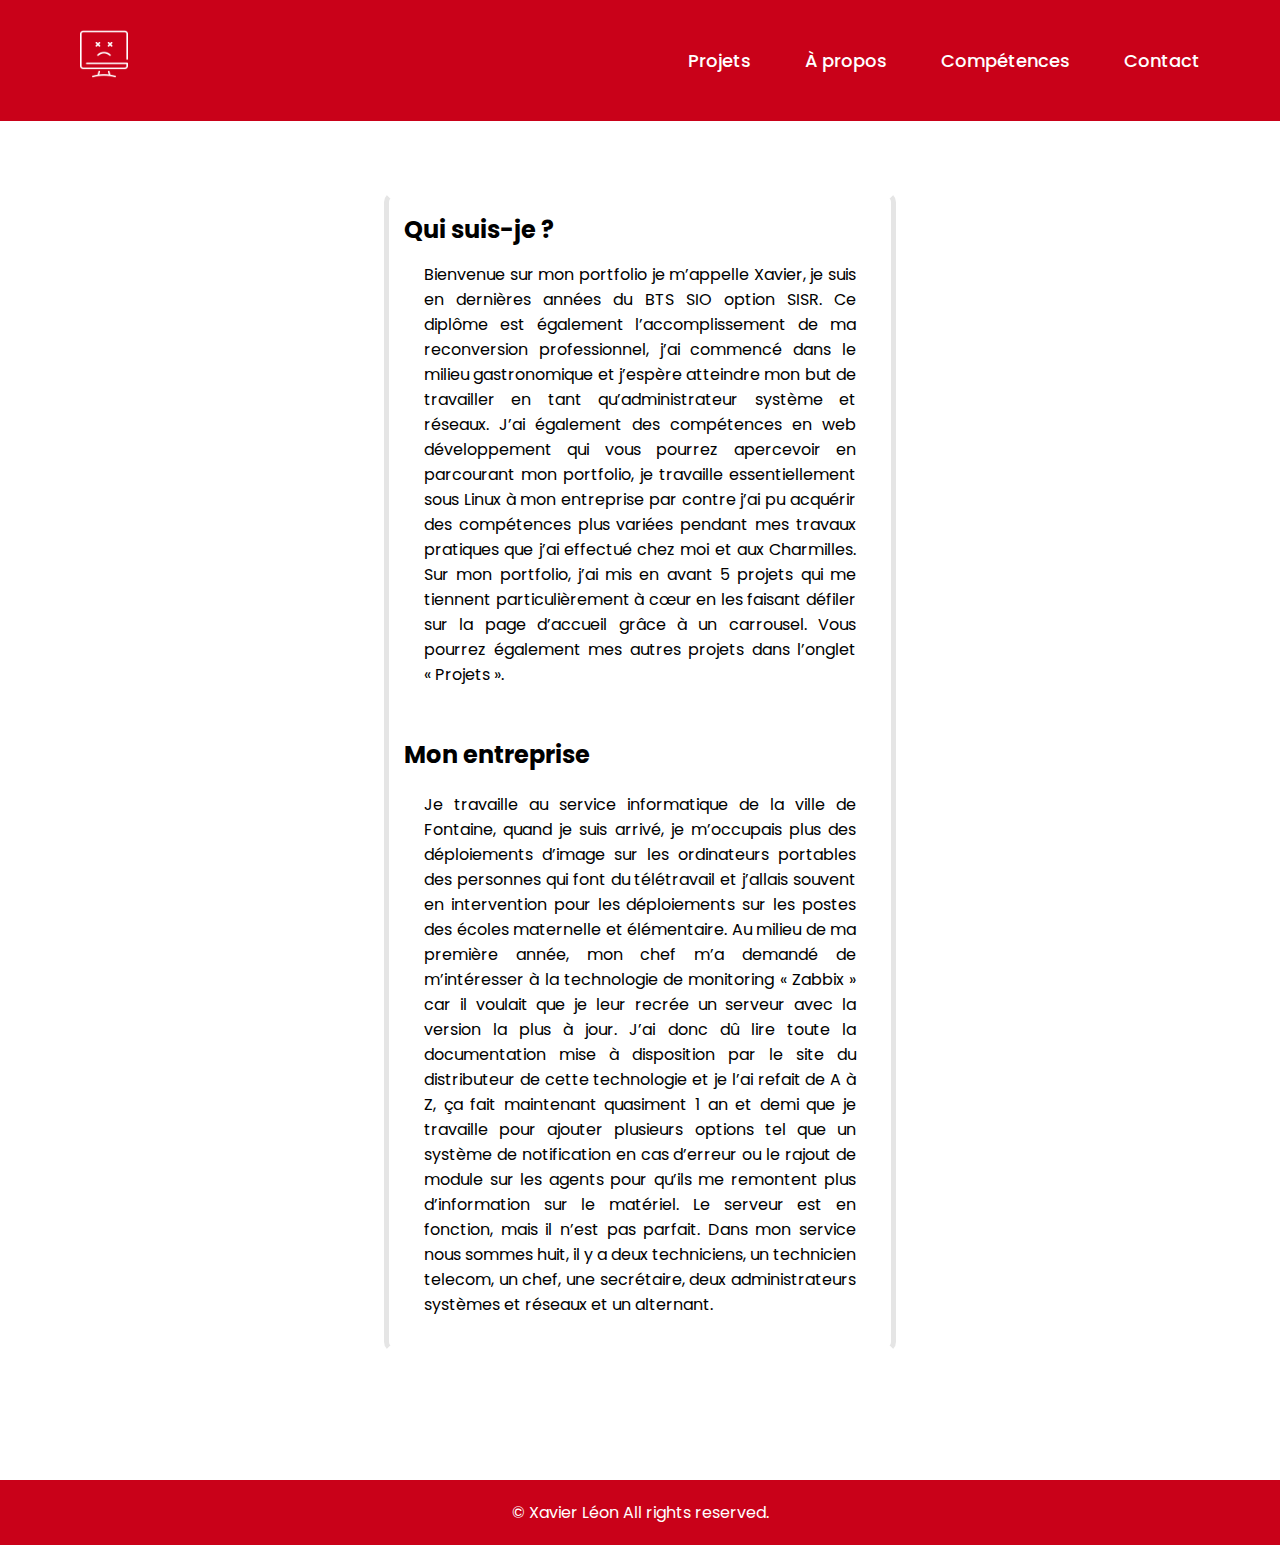
==== Apropos/index.html @ 5a6fc3d4 "Fix lien des onglets de la nav bar" ====
<!DOCTYPE html>
<html lang="en">
<head>
    <meta charset="UTF-8">
    <meta name="viewport" content="width=device-width, initial-scale=1.0">
    <link rel="stylesheet" href="styles.css">
    <title>À propos</title>
</head>
<body>

    <header class="header">
        <a href="https://urekaze.github.io/SiteEcole/Carrousel/carrousel.html" class="logo">
            <img src="./images/icons8-computer-60.png" alt="">
        </a>
        <nav class="navbar">
            <a href="https://urekaze.github.io/SiteEcole/Projets/index.html">Projets</a>
            <a href="https://urekaze.github.io/SiteEcole/Apropos/index.html">À propos</a>
            <a href="https://urekaze.github.io/SiteEcole/Competences/index.html">Compétences</a>
            <a href="https://urekaze.github.io/SiteEcole/Contact/index.html?fullName=&username=#&email=&phoneNumber=&password=#&confirmPassword=#">Contact</a>
        </nav>
    </header>

    <main>
        <div class="container">
            <h2>Qui suis-je ?</h2>
            <p class="Me">Bienvenue sur mon portfolio je m’appelle Xavier, je suis en dernières années du BTS SIO option SISR. Ce diplôme est également l’accomplissement de ma reconversion professionnel, j’ai commencé dans le milieu gastronomique et j’espère atteindre mon but de travailler en tant qu’administrateur système et réseaux. J’ai également des compétences en web développement qui vous pourrez apercevoir en parcourant mon portfolio, je travaille essentiellement sous Linux à mon entreprise par contre j’ai pu acquérir des compétences plus variées pendant mes travaux pratiques que j’ai effectué chez moi et aux Charmilles. Sur mon portfolio, j’ai mis en avant 5 projets qui me tiennent particulièrement à cœur en les faisant défiler sur la page d’accueil grâce à un carrousel. Vous pourrez également mes autres projets dans l’onglet « Projets ».</p>
            <h2 class="Company-about">Mon entreprise</h2>
            <p class="Company">Je travaille au service informatique de la ville de Fontaine, quand je suis arrivé, je m’occupais plus des déploiements d’image sur les ordinateurs portables des personnes qui font du télétravail et j’allais souvent en intervention pour les déploiements sur les postes des écoles maternelle et élémentaire. Au milieu de ma première année, mon chef m’a demandé de m’intéresser à la technologie de monitoring « Zabbix » car il voulait que je leur recrée un serveur avec la version la plus à jour. J’ai donc dû lire toute la documentation mise à disposition par le site du distributeur de cette technologie et je l’ai refait de A à Z, ça fait maintenant quasiment 1 an et demi que je travaille pour ajouter plusieurs options tel que un système de notification en cas d’erreur ou le rajout de module sur les agents pour qu’ils me remontent plus d’information sur le matériel. Le serveur est en fonction, mais il n’est pas parfait. Dans mon service nous sommes huit, il y a deux techniciens, un technicien telecom, un chef, une secrétaire, deux administrateurs systèmes et réseaux et un alternant.</p>
        </div>
    </main>

    <footer>
        <p>© Xavier Léon All rights reserved.</p>
    </footer>
    
</body>
</html>
---- Apropos/styles.css ----
@import url("https://fonts.googleapis.com/css2?family=Poppins:wght@300;400;500;600;700;800;900&display=swap");

* {
    margin: 0;
    padding: 0;
    box-sizing: border-box;
    font-family: "Poppins", sans-serif;
}

.header {
    position: fixed;
    top: 0;
    left: 0;
    width: 100%;
    padding: 30px 80px;
    background: #c90119;
    display: flex;
    justify-content: space-between;
    align-items: center;
    z-index: 1000;
}

.header .logo img {
    width: 75%;
}

.logo {
    width: 5vw;
    font-size: 32px;
    color: #fff;
    text-decoration: none;
    font-weight: 700;
}

.navbar a {
    font-size: 18px;
    color: #fff;
    text-decoration: none;
    font-weight: 500;
    margin-left: 50px;
}

main {
    display: flex;
    justify-content: center;
}

.container {
    display: flex;
    flex-direction: column;
    margin: 15% 30% 10% 30%;
    padding: 15px;
    border: solid 5px white;
    border-left-color:rgba(0, 0, 0, .1);
    border-right-color:rgba(0, 0, 0, .1);
    border-radius: 10px;
}

.Me {
    font-size: 16px;
    padding-left: 20px;
    padding-top: 15px;
    padding-right: 20px;
    text-align: justify;
}

.Company {
    font-size: 16px;
    padding-left: 20px;
    padding-bottom: 15px;
    padding-right: 20px;
    text-align: justify;
    margin-top: 20px;
}

.Company-about {
    margin-top: 50px;
}

footer {
    display: flex;
    justify-content: center;
    background-color: #c90119;
    padding: 20px;
}

footer p {
    color: #fff;
}
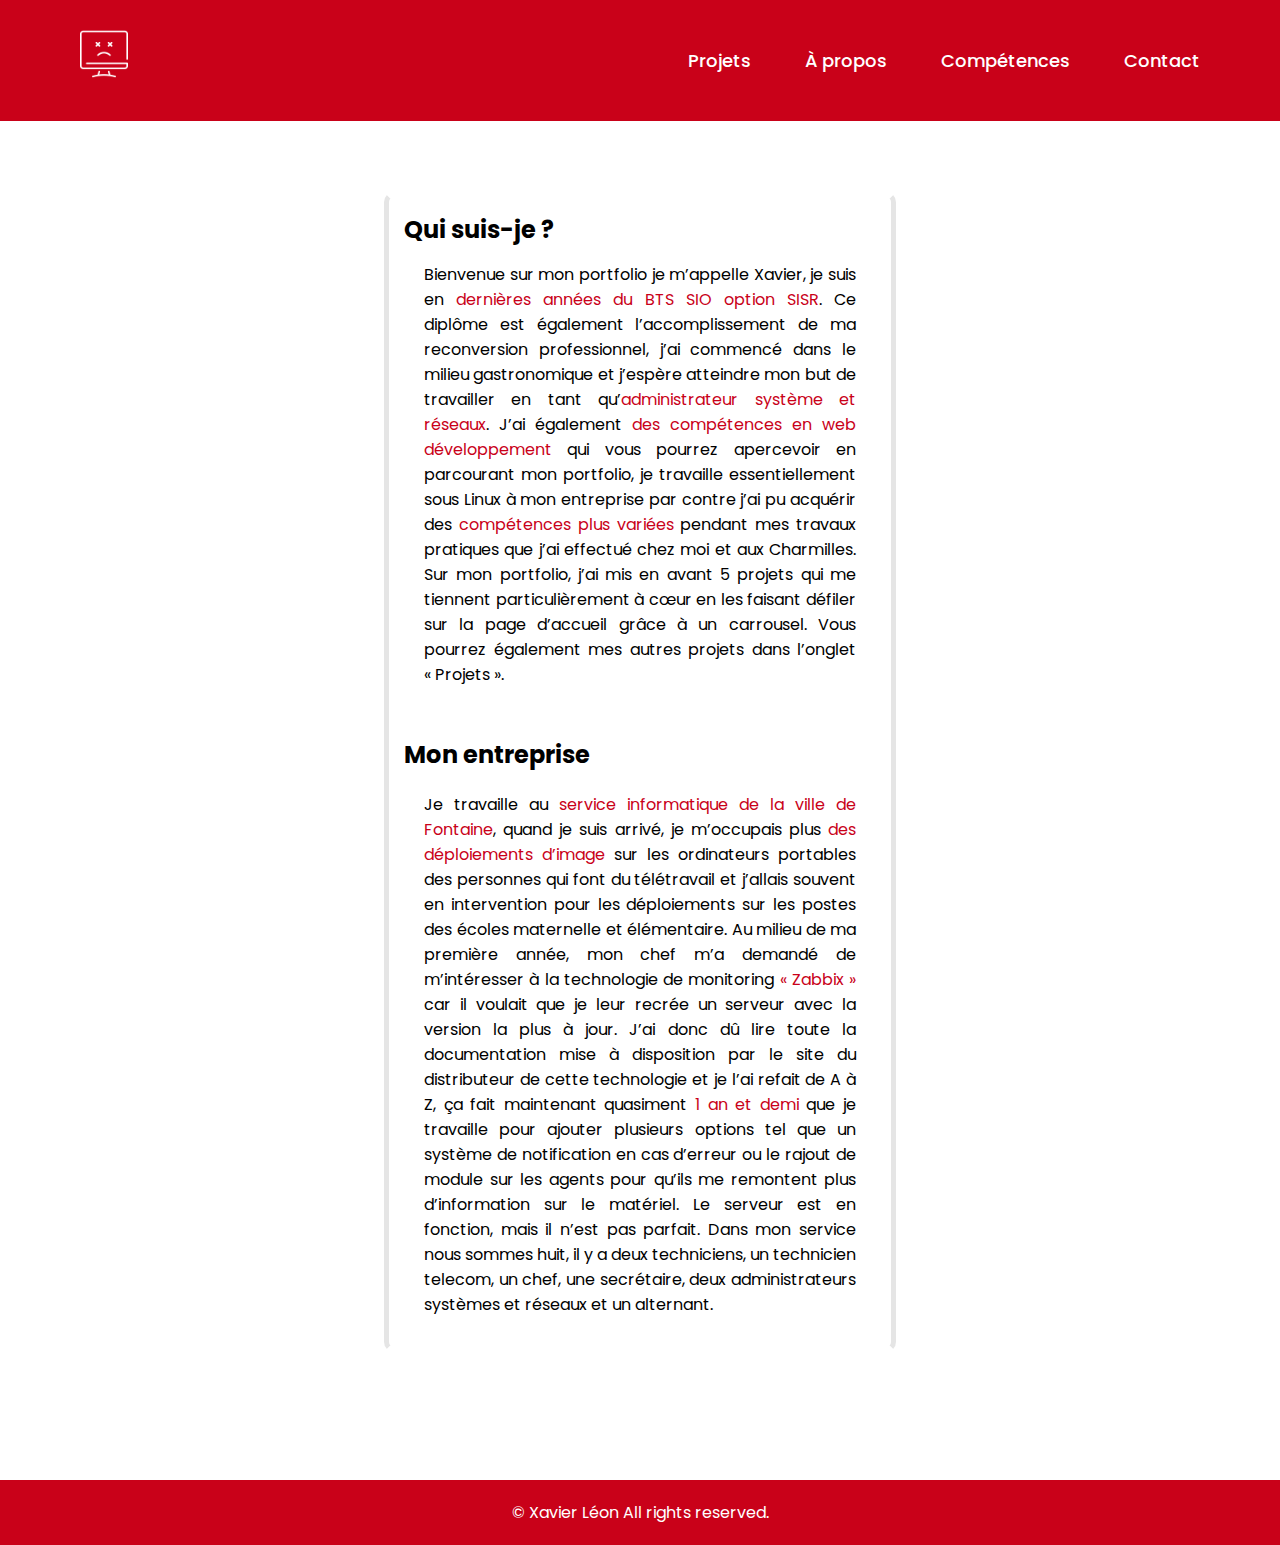
==== commit be7d1822: "ajout de couleur dans à propos" ====
--- a/Apropos/index.html
+++ b/Apropos/index.html
@@ -23,9 +23,32 @@
     <main>
         <div class="container">
             <h2>Qui suis-je ?</h2>
-            <p class="Me">Bienvenue sur mon portfolio je m’appelle Xavier, je suis en dernières années du BTS SIO option SISR. Ce diplôme est également l’accomplissement de ma reconversion professionnel, j’ai commencé dans le milieu gastronomique et j’espère atteindre mon but de travailler en tant qu’administrateur système et réseaux. J’ai également des compétences en web développement qui vous pourrez apercevoir en parcourant mon portfolio, je travaille essentiellement sous Linux à mon entreprise par contre j’ai pu acquérir des compétences plus variées pendant mes travaux pratiques que j’ai effectué chez moi et aux Charmilles. Sur mon portfolio, j’ai mis en avant 5 projets qui me tiennent particulièrement à cœur en les faisant défiler sur la page d’accueil grâce à un carrousel. Vous pourrez également mes autres projets dans l’onglet « Projets ».</p>
-            <h2 class="Company-about">Mon entreprise</h2>
-            <p class="Company">Je travaille au service informatique de la ville de Fontaine, quand je suis arrivé, je m’occupais plus des déploiements d’image sur les ordinateurs portables des personnes qui font du télétravail et j’allais souvent en intervention pour les déploiements sur les postes des écoles maternelle et élémentaire. Au milieu de ma première année, mon chef m’a demandé de m’intéresser à la technologie de monitoring « Zabbix » car il voulait que je leur recrée un serveur avec la version la plus à jour. J’ai donc dû lire toute la documentation mise à disposition par le site du distributeur de cette technologie et je l’ai refait de A à Z, ça fait maintenant quasiment 1 an et demi que je travaille pour ajouter plusieurs options tel que un système de notification en cas d’erreur ou le rajout de module sur les agents pour qu’ils me remontent plus d’information sur le matériel. Le serveur est en fonction, mais il n’est pas parfait. Dans mon service nous sommes huit, il y a deux techniciens, un technicien telecom, un chef, une secrétaire, deux administrateurs systèmes et réseaux et un alternant.</p>
+            <p class="Me">Bienvenue sur mon portfolio je m’appelle Xavier, je suis en <span class="p">dernières
+                années du BTS SIO option SISR</span>. Ce diplôme est également l’accomplissement de ma
+                reconversion professionnel, j’ai commencé dans le milieu gastronomique et j’espère
+                atteindre mon but de travailler en tant qu’<span class="p">administrateur système et réseaux</span>.
+                J’ai également <span class="p">des compétences en web développement</span> qui vous pourrez apercevoir
+                en parcourant mon portfolio, je travaille essentiellement sous Linux à mon entreprise
+                par contre j’ai pu acquérir des <span class="p">compétences plus variées</span> pendant mes travaux pratiques
+                que j’ai effectué chez moi et aux Charmilles. Sur mon portfolio, j’ai mis en avant
+                5 projets qui me tiennent particulièrement à cœur en les faisant défiler sur la page
+                d’accueil grâce à un carrousel. Vous pourrez également mes autres projets dans l’onglet « Projets ».</p>
+            
+                <h2 class="Company-about">Mon entreprise</h2>
+
+            <p class="Company">Je travaille au <span class="p">service informatique de la ville de Fontaine</span>, quand je suis arrivé,
+                                je m’occupais plus <span class="p">des déploiements d’image</span> sur les ordinateurs portables des personnes
+                                qui font du télétravail et j’allais souvent en intervention pour les déploiements sur
+                                les postes des écoles maternelle et élémentaire. Au milieu de ma première année, mon
+                                chef m’a demandé de m’intéresser à la technologie de monitoring <span class="p">« Zabbix »</span> car il voulait
+                                que je leur recrée un serveur avec la version la plus à jour. J’ai donc dû lire toute
+                                la documentation mise à disposition par le site du distributeur de cette technologie
+                                et je l’ai refait de A à Z, ça fait maintenant quasiment <span class="p">1 an et demi</span> que je travaille
+                                pour ajouter plusieurs options tel que un système de notification en cas d’erreur ou
+                                le rajout de module sur les agents pour qu’ils me remontent plus d’information sur le
+                                matériel. Le serveur est en fonction, mais il n’est pas parfait. Dans mon service nous
+                                sommes huit, il y a deux techniciens, un technicien telecom, un chef, une secrétaire,
+                                deux administrateurs systèmes et réseaux et un alternant.</p>
         </div>
     </main>
 
--- a/Apropos/styles.css
+++ b/Apropos/styles.css
@@ -77,6 +77,10 @@
     margin-top: 50px;
 }
 
+.p {
+    color: #c90119;
+}
+
 footer {
     display: flex;
     justify-content: center;
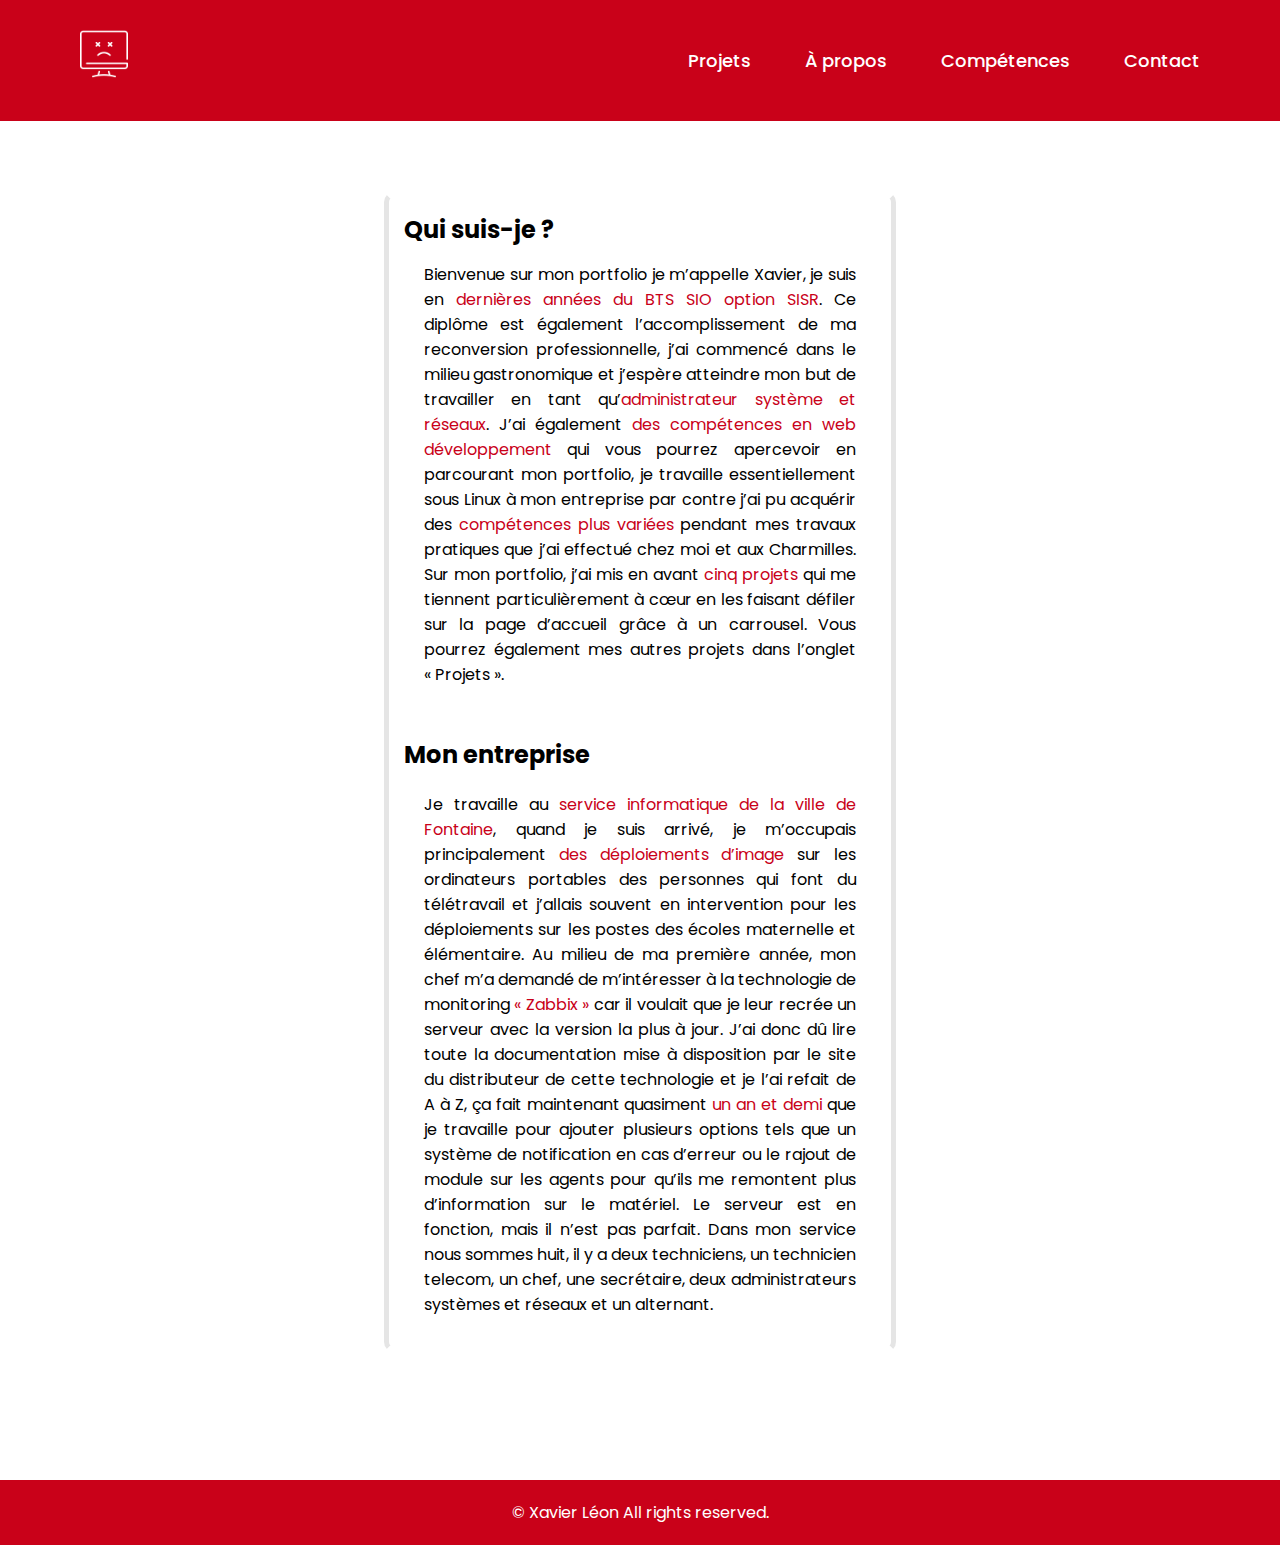
==== commit 826e48c1: "couleur du deuxième paragraphe à propos" ====
--- a/Apropos/index.html
+++ b/Apropos/index.html
@@ -25,26 +25,26 @@
             <h2>Qui suis-je ?</h2>
             <p class="Me">Bienvenue sur mon portfolio je m’appelle Xavier, je suis en <span class="p">dernières
                 années du BTS SIO option SISR</span>. Ce diplôme est également l’accomplissement de ma
-                reconversion professionnel, j’ai commencé dans le milieu gastronomique et j’espère
+                reconversion professionnelle, j’ai commencé dans le milieu gastronomique et j’espère
                 atteindre mon but de travailler en tant qu’<span class="p">administrateur système et réseaux</span>.
                 J’ai également <span class="p">des compétences en web développement</span> qui vous pourrez apercevoir
                 en parcourant mon portfolio, je travaille essentiellement sous Linux à mon entreprise
                 par contre j’ai pu acquérir des <span class="p">compétences plus variées</span> pendant mes travaux pratiques
                 que j’ai effectué chez moi et aux Charmilles. Sur mon portfolio, j’ai mis en avant
-                5 projets qui me tiennent particulièrement à cœur en les faisant défiler sur la page
+                <span class="p">cinq projets</span> qui me tiennent particulièrement à cœur en les faisant défiler sur la page
                 d’accueil grâce à un carrousel. Vous pourrez également mes autres projets dans l’onglet « Projets ».</p>
             
                 <h2 class="Company-about">Mon entreprise</h2>
 
             <p class="Company">Je travaille au <span class="p">service informatique de la ville de Fontaine</span>, quand je suis arrivé,
-                                je m’occupais plus <span class="p">des déploiements d’image</span> sur les ordinateurs portables des personnes
+                                je m’occupais principalement <span class="p">des déploiements d’image</span> sur les ordinateurs portables des personnes
                                 qui font du télétravail et j’allais souvent en intervention pour les déploiements sur
                                 les postes des écoles maternelle et élémentaire. Au milieu de ma première année, mon
                                 chef m’a demandé de m’intéresser à la technologie de monitoring <span class="p">« Zabbix »</span> car il voulait
                                 que je leur recrée un serveur avec la version la plus à jour. J’ai donc dû lire toute
                                 la documentation mise à disposition par le site du distributeur de cette technologie
-                                et je l’ai refait de A à Z, ça fait maintenant quasiment <span class="p">1 an et demi</span> que je travaille
-                                pour ajouter plusieurs options tel que un système de notification en cas d’erreur ou
+                                et je l’ai refait de A à Z, ça fait maintenant quasiment <span class="p">un an et demi</span> que je travaille
+                                pour ajouter plusieurs options tels que un système de notification en cas d’erreur ou
                                 le rajout de module sur les agents pour qu’ils me remontent plus d’information sur le
                                 matériel. Le serveur est en fonction, mais il n’est pas parfait. Dans mon service nous
                                 sommes huit, il y a deux techniciens, un technicien telecom, un chef, une secrétaire,
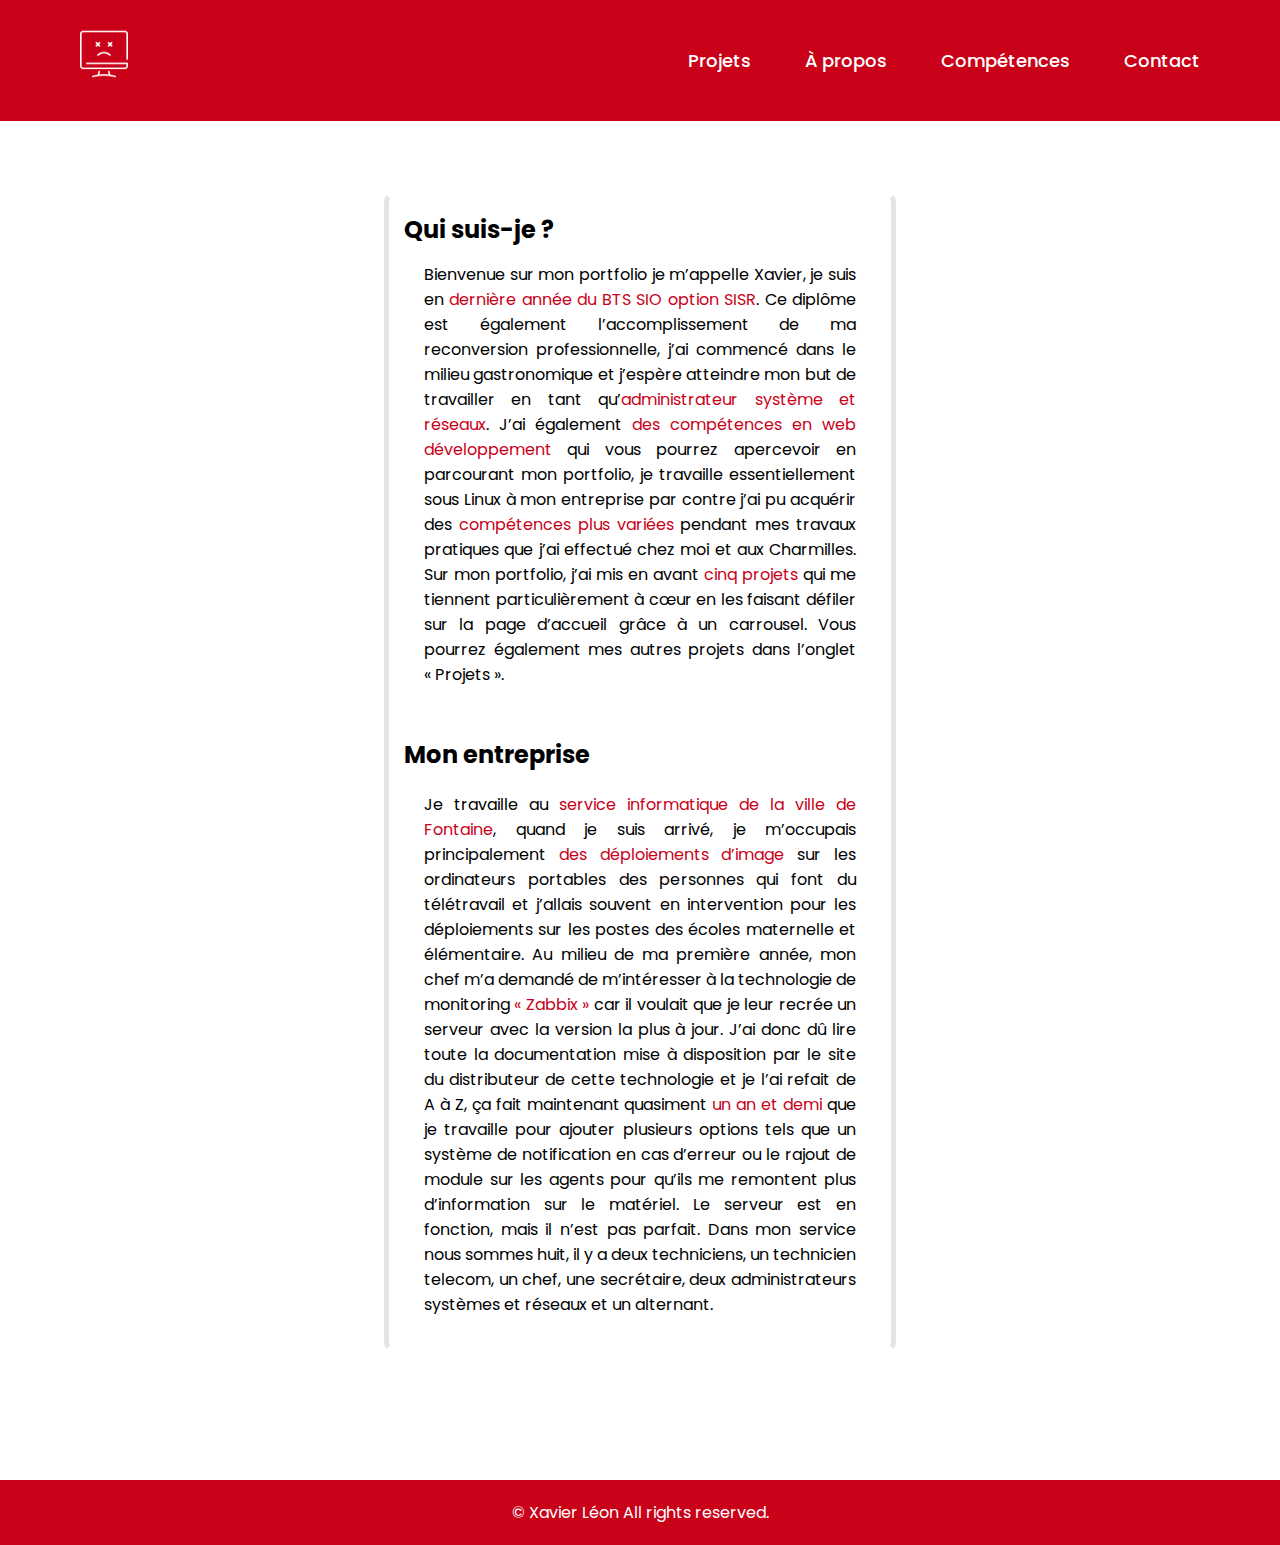
==== commit a18b25a0: "correction orthographe" ====
--- a/Apropos/index.html
+++ b/Apropos/index.html
@@ -23,8 +23,8 @@
     <main>
         <div class="container">
             <h2>Qui suis-je ?</h2>
-            <p class="Me">Bienvenue sur mon portfolio je m’appelle Xavier, je suis en <span class="p">dernières
-                années du BTS SIO option SISR</span>. Ce diplôme est également l’accomplissement de ma
+            <p class="Me">Bienvenue sur mon portfolio je m’appelle Xavier, je suis en <span class="p">dernière
+                année du BTS SIO option SISR</span>. Ce diplôme est également l’accomplissement de ma
                 reconversion professionnelle, j’ai commencé dans le milieu gastronomique et j’espère
                 atteindre mon but de travailler en tant qu’<span class="p">administrateur système et réseaux</span>.
                 J’ai également <span class="p">des compétences en web développement</span> qui vous pourrez apercevoir
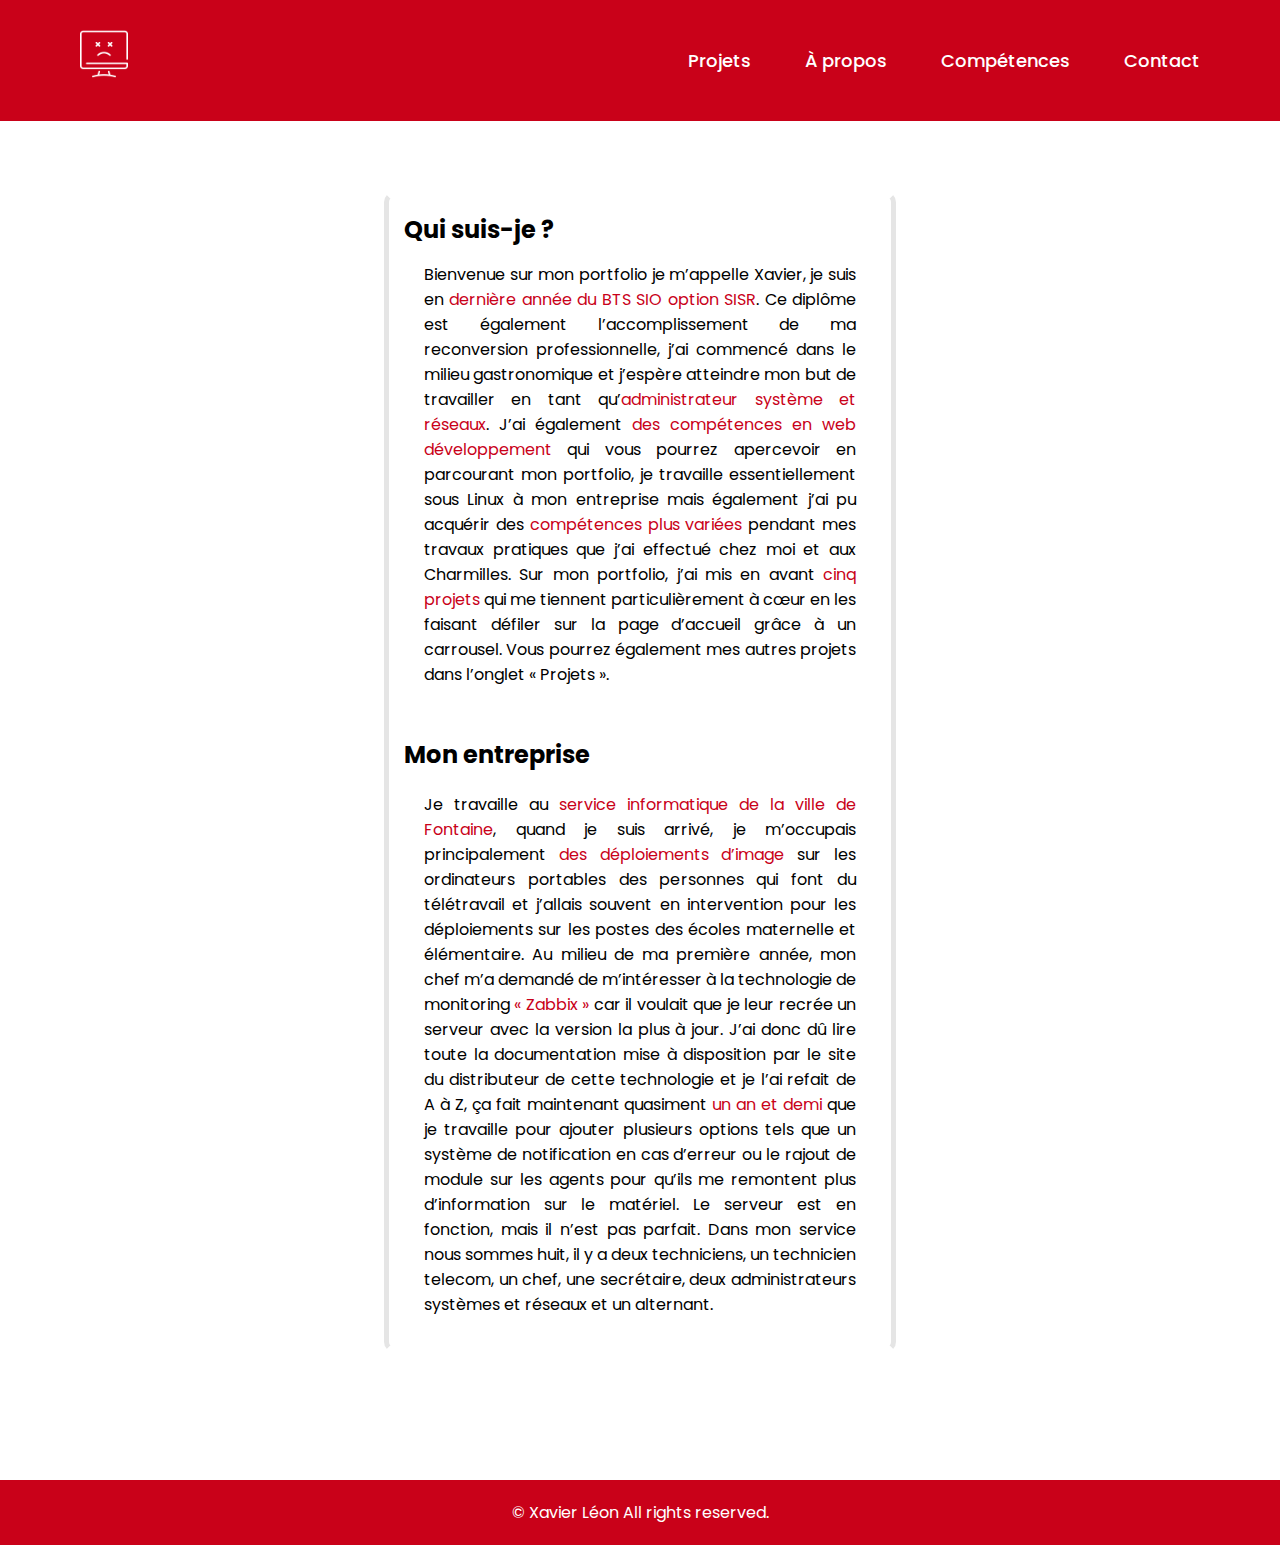
==== commit f5efae63: "correction de texte à propos" ====
--- a/Apropos/index.html
+++ b/Apropos/index.html
@@ -29,7 +29,7 @@
                 atteindre mon but de travailler en tant qu’<span class="p">administrateur système et réseaux</span>.
                 J’ai également <span class="p">des compétences en web développement</span> qui vous pourrez apercevoir
                 en parcourant mon portfolio, je travaille essentiellement sous Linux à mon entreprise
-                par contre j’ai pu acquérir des <span class="p">compétences plus variées</span> pendant mes travaux pratiques
+                mais également j’ai pu acquérir des <span class="p">compétences plus variées</span> pendant mes travaux pratiques
                 que j’ai effectué chez moi et aux Charmilles. Sur mon portfolio, j’ai mis en avant
                 <span class="p">cinq projets</span> qui me tiennent particulièrement à cœur en les faisant défiler sur la page
                 d’accueil grâce à un carrousel. Vous pourrez également mes autres projets dans l’onglet « Projets ».</p>
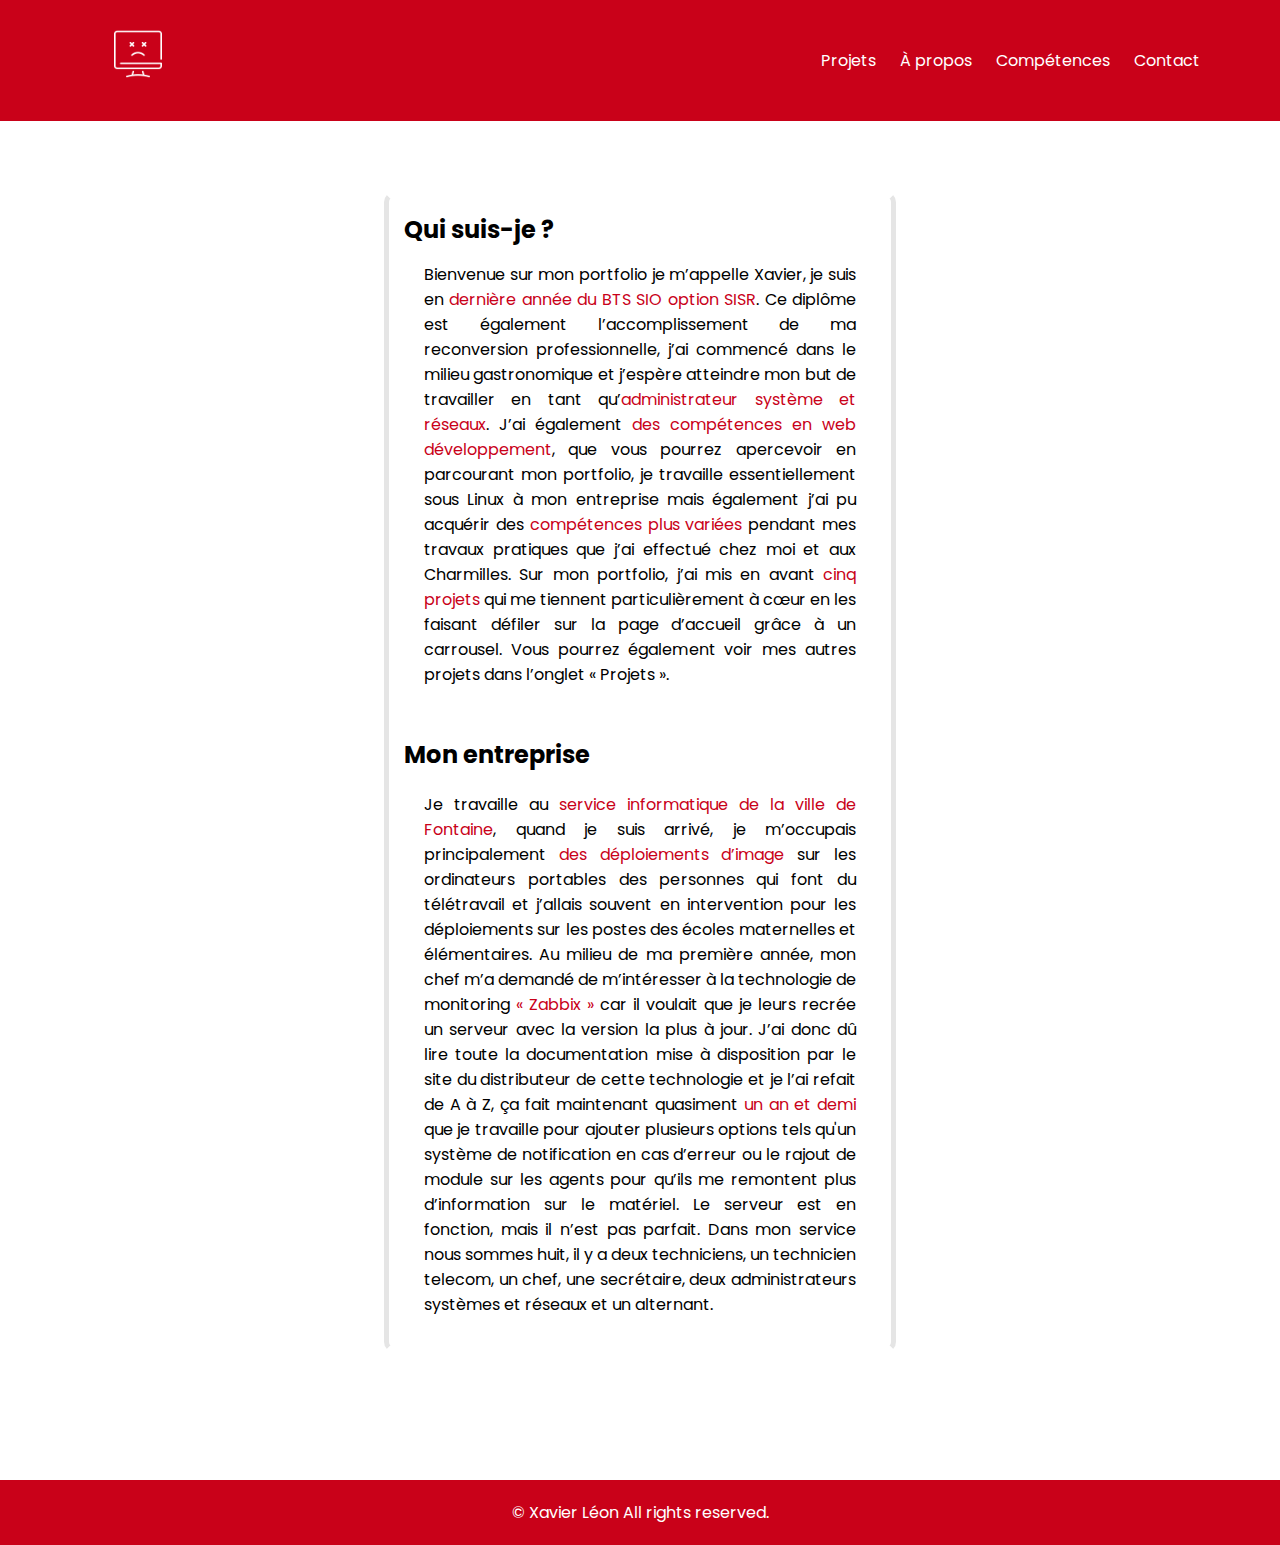
==== commit fab6ad9e: "correction fautes orthographes" ====
--- a/Apropos/index.html
+++ b/Apropos/index.html
@@ -3,7 +3,7 @@
 <head>
     <meta charset="UTF-8">
     <meta name="viewport" content="width=device-width, initial-scale=1.0">
-    <link rel="stylesheet" href="styles.css">
+    <link rel="stylesheet" href="responsive.css">
     <title>À propos</title>
 </head>
 <body>
@@ -27,24 +27,24 @@
                 année du BTS SIO option SISR</span>. Ce diplôme est également l’accomplissement de ma
                 reconversion professionnelle, j’ai commencé dans le milieu gastronomique et j’espère
                 atteindre mon but de travailler en tant qu’<span class="p">administrateur système et réseaux</span>.
-                J’ai également <span class="p">des compétences en web développement</span> qui vous pourrez apercevoir
+                J’ai également <span class="p">des compétences en web développement</span>, que vous pourrez apercevoir
                 en parcourant mon portfolio, je travaille essentiellement sous Linux à mon entreprise
                 mais également j’ai pu acquérir des <span class="p">compétences plus variées</span> pendant mes travaux pratiques
                 que j’ai effectué chez moi et aux Charmilles. Sur mon portfolio, j’ai mis en avant
                 <span class="p">cinq projets</span> qui me tiennent particulièrement à cœur en les faisant défiler sur la page
-                d’accueil grâce à un carrousel. Vous pourrez également mes autres projets dans l’onglet « Projets ».</p>
+                d’accueil grâce à un carrousel. Vous pourrez également voir mes autres projets dans l’onglet « Projets ».</p>
             
                 <h2 class="Company-about">Mon entreprise</h2>
 
             <p class="Company">Je travaille au <span class="p">service informatique de la ville de Fontaine</span>, quand je suis arrivé,
                                 je m’occupais principalement <span class="p">des déploiements d’image</span> sur les ordinateurs portables des personnes
                                 qui font du télétravail et j’allais souvent en intervention pour les déploiements sur
-                                les postes des écoles maternelle et élémentaire. Au milieu de ma première année, mon
+                                les postes des écoles maternelles et élémentaires. Au milieu de ma première année, mon
                                 chef m’a demandé de m’intéresser à la technologie de monitoring <span class="p">« Zabbix »</span> car il voulait
-                                que je leur recrée un serveur avec la version la plus à jour. J’ai donc dû lire toute
+                                que je leurs recrée un serveur avec la version la plus à jour. J’ai donc dû lire toute
                                 la documentation mise à disposition par le site du distributeur de cette technologie
                                 et je l’ai refait de A à Z, ça fait maintenant quasiment <span class="p">un an et demi</span> que je travaille
-                                pour ajouter plusieurs options tels que un système de notification en cas d’erreur ou
+                                pour ajouter plusieurs options tels qu'un système de notification en cas d’erreur ou
                                 le rajout de module sur les agents pour qu’ils me remontent plus d’information sur le
                                 matériel. Le serveur est en fonction, mais il n’est pas parfait. Dans mon service nous
                                 sommes huit, il y a deux techniciens, un technicien telecom, un chef, une secrétaire,
--- a/Apropos/responsive.css
+++ b/Apropos/responsive.css
@@ -0,0 +1,125 @@
+@import url("https://fonts.googleapis.com/css2?family=Poppins:wght@300;400;500;600;700;800;900&display=swap");
+
+* {
+    margin: 0;
+    padding: 0;
+    box-sizing: border-box;
+    font-family: "Poppins", sans-serif;
+}
+
+.header {
+    position: fixed;
+    top: 0;
+    left: 0;
+    width: 100%;
+    padding: 30px 80px;
+    background: #c90119;
+    display: flex;
+    justify-content: space-between;
+    align-items: center;
+    z-index: 1000;
+}
+
+.header .logo img {
+    width: 75%;
+}
+
+.logo {
+    width: 5vw;
+    font-size: 32px;
+    margin-left: 3%;
+    color: #fff;
+    text-decoration: none;
+    font-weight: 700;
+}
+
+.navbar a {
+    font-size: 16px; 
+    margin-left: 20px;
+    text-decoration: none;
+    color: white;
+}
+
+main {
+    display: flex;
+    justify-content: center;
+}
+
+.container {
+    display: flex;
+    flex-direction: column;
+    margin: 15% 30% 10% 30%;
+    padding: 15px;
+    border: solid 5px white;
+    border-left-color: rgba(0, 0, 0, .1);
+    border-right-color: rgba(0, 0, 0, .1);
+    border-radius: 10px;
+}
+
+.Me {
+    font-size: 16px;
+    padding-left: 20px;
+    padding-top: 15px;
+    padding-right: 20px;
+    text-align: justify;
+}
+
+.Company {
+    font-size: 16px;
+    padding-left: 20px;
+    padding-bottom: 15px;
+    padding-right: 20px;
+    text-align: justify;
+    margin-top: 20px;
+}
+
+.Company-about {
+    margin-top: 50px;
+}
+
+.p {
+    color: #c90119;
+}
+
+footer {
+    display: flex;
+    justify-content: center;
+    background-color: #c90119;
+    padding: 20px;
+}
+
+footer p {
+    color: #fff;
+}
+
+/* Media query pour les smartphones */
+@media screen and (max-width: 768px) {
+    .header {
+        padding: 15px;
+    }
+
+    .logo {
+        width: 12vw;
+        font-size: 24px;
+    }
+
+    .navbar a {
+        font-size: 12px;
+    }
+
+    main {
+        margin-top: 60px;
+    }
+
+    .container {
+        margin: 10% 5% 5% 5%;
+        padding: 10px;
+    }
+
+    .Me,
+    .Company {
+        font-size: 14px;
+        padding-left: 10px;
+        padding-right: 10px;
+    }
+}
